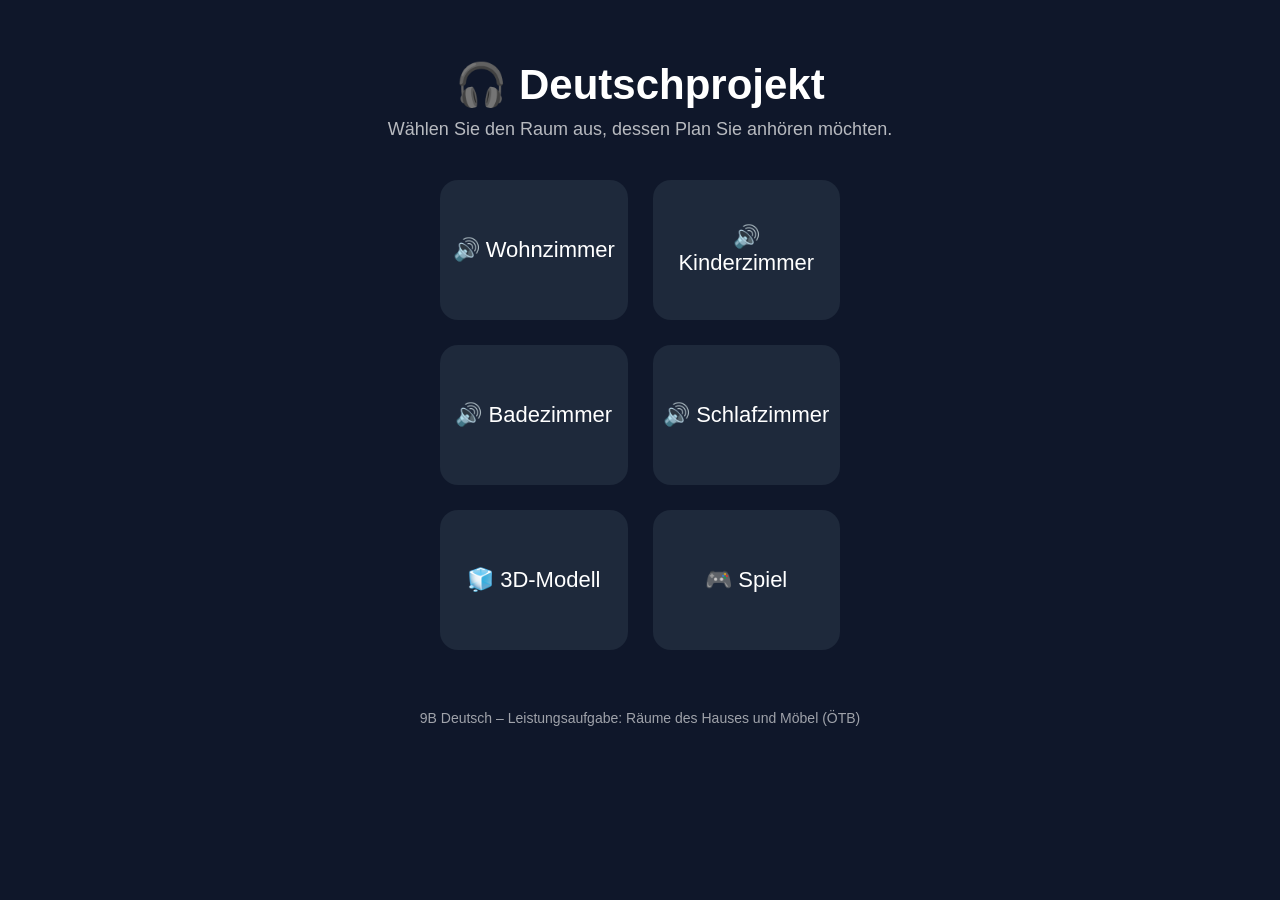
==== index.html @ bd449d9f "Update index.html" ====
<!DOCTYPE html>
<html lang="en">
<head>
  <meta charset="UTF-8">
  <meta name="viewport" content="width=device-width, initial-scale=1.0">
  <title>Deutschprojekt</title>
  <link rel="stylesheet" href="./style.css">
</head>
<body>
  <h1>🎧 Deutschprojekt</h1>
  <p>Wählen Sie den Raum aus, dessen Plan Sie anhören möchten.</p>

  <div class="grid">
    <a href="page1.html">🔊 Wohnzimmer</a>
    <a href="page2.html">🔊 Kinderzimmer</a>
    <a href="page3.html">🔊 Badezimmer</a>
    <a href="page4.html">🔊 Schlafzimmer</a>

    <!-- YENİ BUTONLAR -->
    <a href="#" target="_blank">🧊 3D-Modell</a>
    <a href="#" target="_blank">🎮 Spiel</a>
  </div>

  <footer class="footer">
    9B Deutsch – Leistungsaufgabe: Räume des Hauses und Möbel (ÖTB)
  </footer>
</body>
</html>
---- style.css ----
/* Genel ayarlar */
* {
  box-sizing: border-box;
  margin: 0;
  padding: 0;
}

body {
  background: #0f172a;
  color: white;
  font-family: Arial, Helvetica, sans-serif;
  text-align: center;
  padding: 20px;
  min-height: 100vh;
}

/* Başlık */
h1 {
  font-size: 42px;
  margin-top: 40px;
}

p {
  opacity: 0.7;
  font-size: 18px;
  margin-top: 10px;
}

/* Buton grid */
.grid {
  display: grid;
  grid-template-columns: repeat(2, 1fr);
  gap: 25px;
  max-width: 400px;
  margin: 40px auto;
}

/* Buton tasarımı */
.grid a {
  display: flex;
  align-items: center;
  justify-content: center;
  text-align: center;
  min-height: 140px;
  background: #1e293b;
  padding: 40px 10px;
  text-decoration: none;
  color: white;
  border-radius: 18px;
  font-size: 22px;
  transition: 0.3s;
}

.grid a:hover {
  background: #38bdf8;
  transform: scale(1.05);
}

/* Alt yazı */
.footer {
  margin-top: 60px;
  opacity: 0.6;
  font-size: 14px;
}

/* 📱 MOBİL TASARIM */
@media (max-width: 600px) {
  h1 {
    font-size: 32px;
    margin-top: 24px;
  }

  p {
    font-size: 16px;
  }

  .grid {
    grid-template-columns: 1fr;
    max-width: 300px;
    gap: 16px;
    margin: 28px auto;
  }

  .grid a {
    font-size: 20px;
    padding: 30px 10px;
    min-height: 100px;
    border-radius: 14px;
  }

  .footer {
    margin-top: 40px;
    font-size: 13px;
  }
}
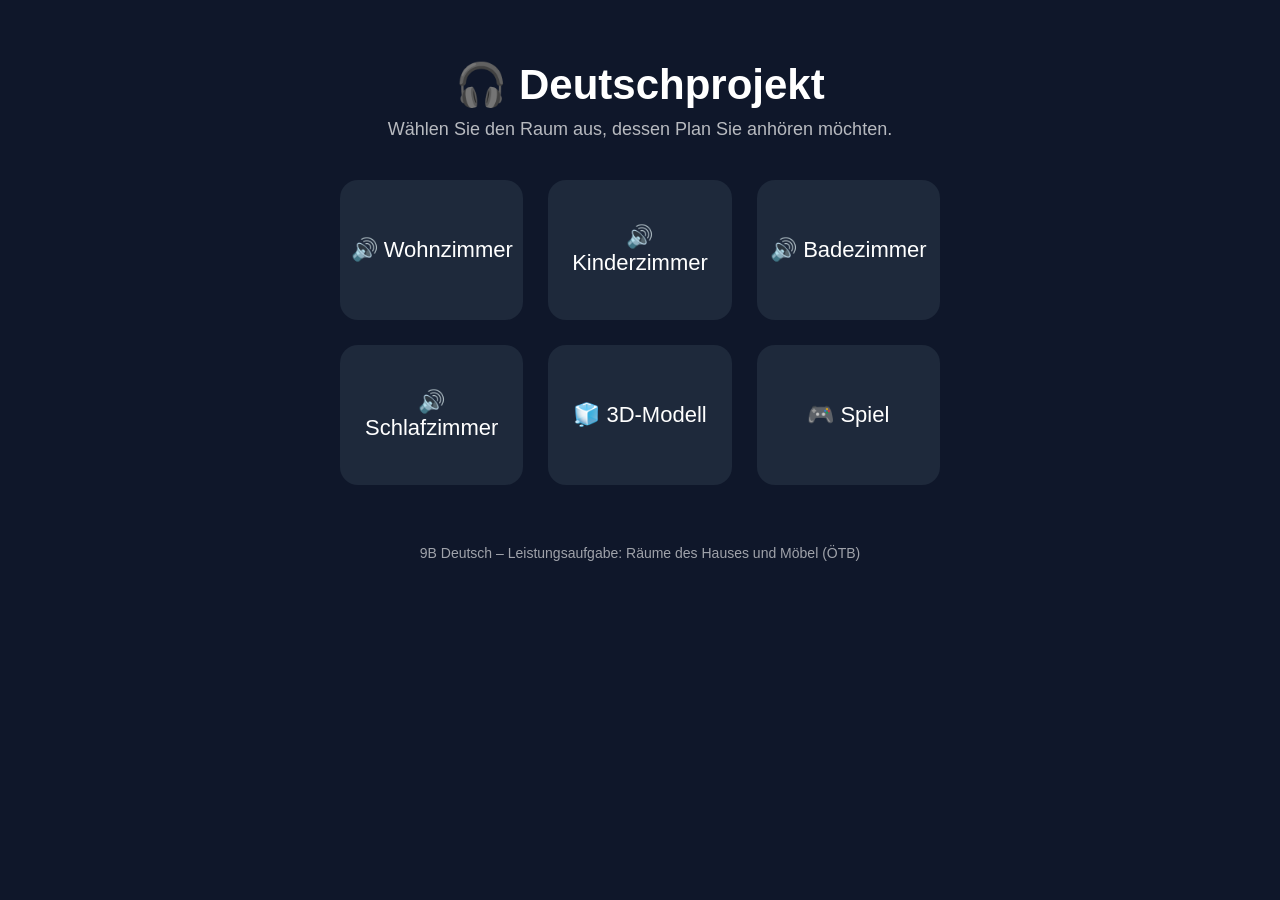
==== commit 42e2ac42: "Update index.html ll" ====
--- a/index.html
+++ b/index.html
@@ -15,7 +15,7 @@
     <a href="page2.html">🔊 Kinderzimmer</a>
     <a href="page3.html">🔊 Badezimmer</a>
     <a href="page4.html">🔊 Schlafzimmer</a>
-
+  <!-- YENİ BUTONLAR -->
     <!-- YENİ BUTONLAR -->
     <a href="#" target="_blank">🧊 3D-Modell</a>
     <a href="#" target="_blank">🎮 Spiel</a>
--- a/style.css
+++ b/style.css
@@ -29,9 +29,9 @@
 /* Buton grid */
 .grid {
   display: grid;
-  grid-template-columns: repeat(2, 1fr);
+  grid-template-columns: repeat(3, 1fr); /* 3 sütun */
   gap: 25px;
-  max-width: 400px;
+  max-width: 600px;
   margin: 40px auto;
 }
 
@@ -75,7 +75,7 @@
   }
 
   .grid {
-    grid-template-columns: 1fr;
+    grid-template-columns: 1fr; /* mobilde tek sütun */
     max-width: 300px;
     gap: 16px;
     margin: 28px auto;
@@ -92,4 +92,4 @@
     margin-top: 40px;
     font-size: 13px;
   }
-}+}
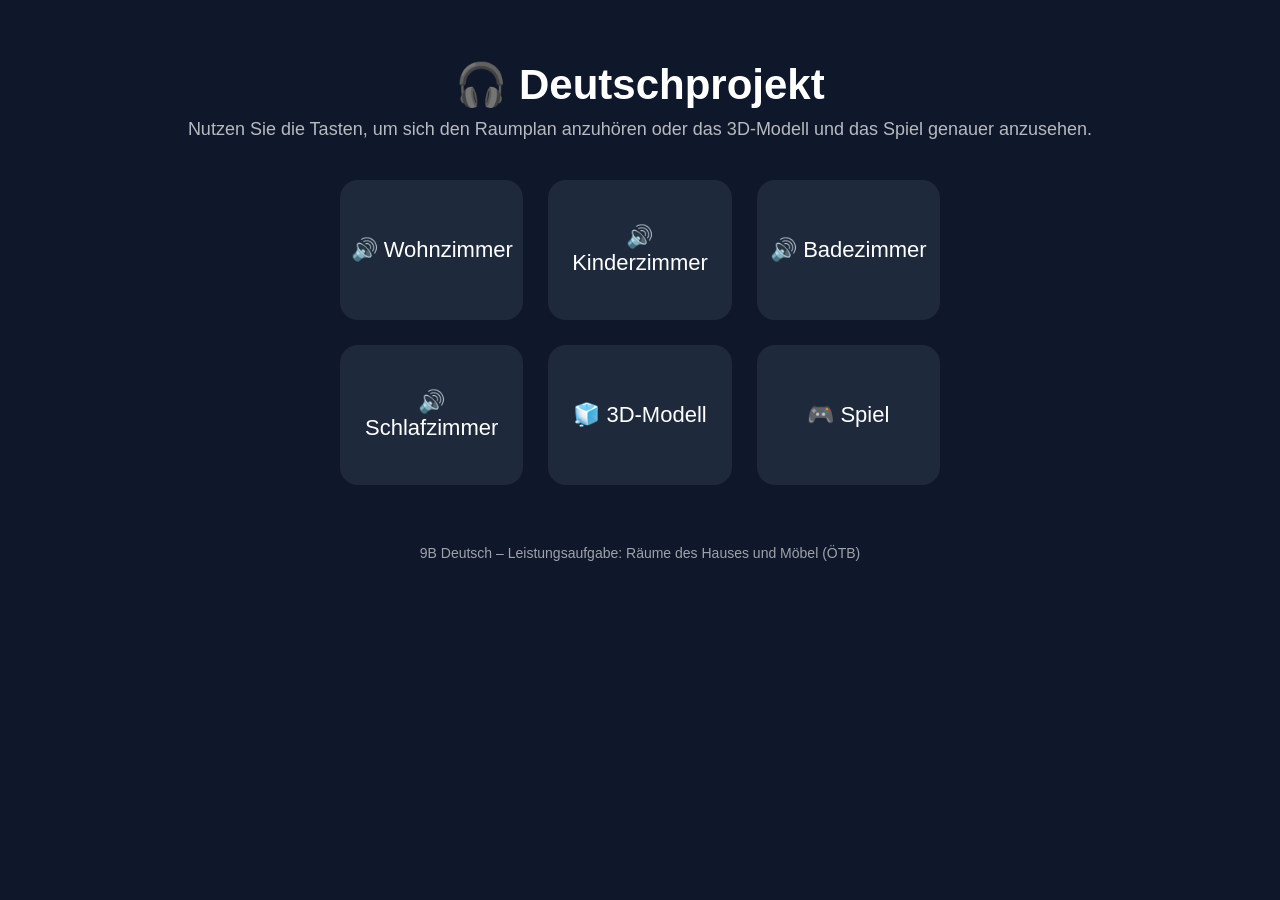
==== commit dfc9b079: "Update index.html" ====
--- a/index.html
+++ b/index.html
@@ -8,7 +8,7 @@
 </head>
 <body>
   <h1>🎧 Deutschprojekt</h1>
-  <p>Wählen Sie den Raum aus, dessen Plan Sie anhören möchten.</p>
+  <p>Nutzen Sie die Tasten, um sich den Raumplan anzuhören oder das 3D-Modell und das Spiel genauer anzusehen.</p>
 
   <div class="grid">
     <a href="page1.html">🔊 Wohnzimmer</a>
@@ -17,8 +17,8 @@
     <a href="page4.html">🔊 Schlafzimmer</a>
   <!-- YENİ BUTONLAR -->
     <!-- YENİ BUTONLAR -->
-    <a href="#" target="_blank">🧊 3D-Modell</a>
-    <a href="#" target="_blank">🎮 Spiel</a>
+  <a href="">🧊 3D-Modell</a>
+  <a href="https://cursorrun.my.canva.site/ads-z-uygulama">🎮 Spiel</a>
   </div>
 
   <footer class="footer">
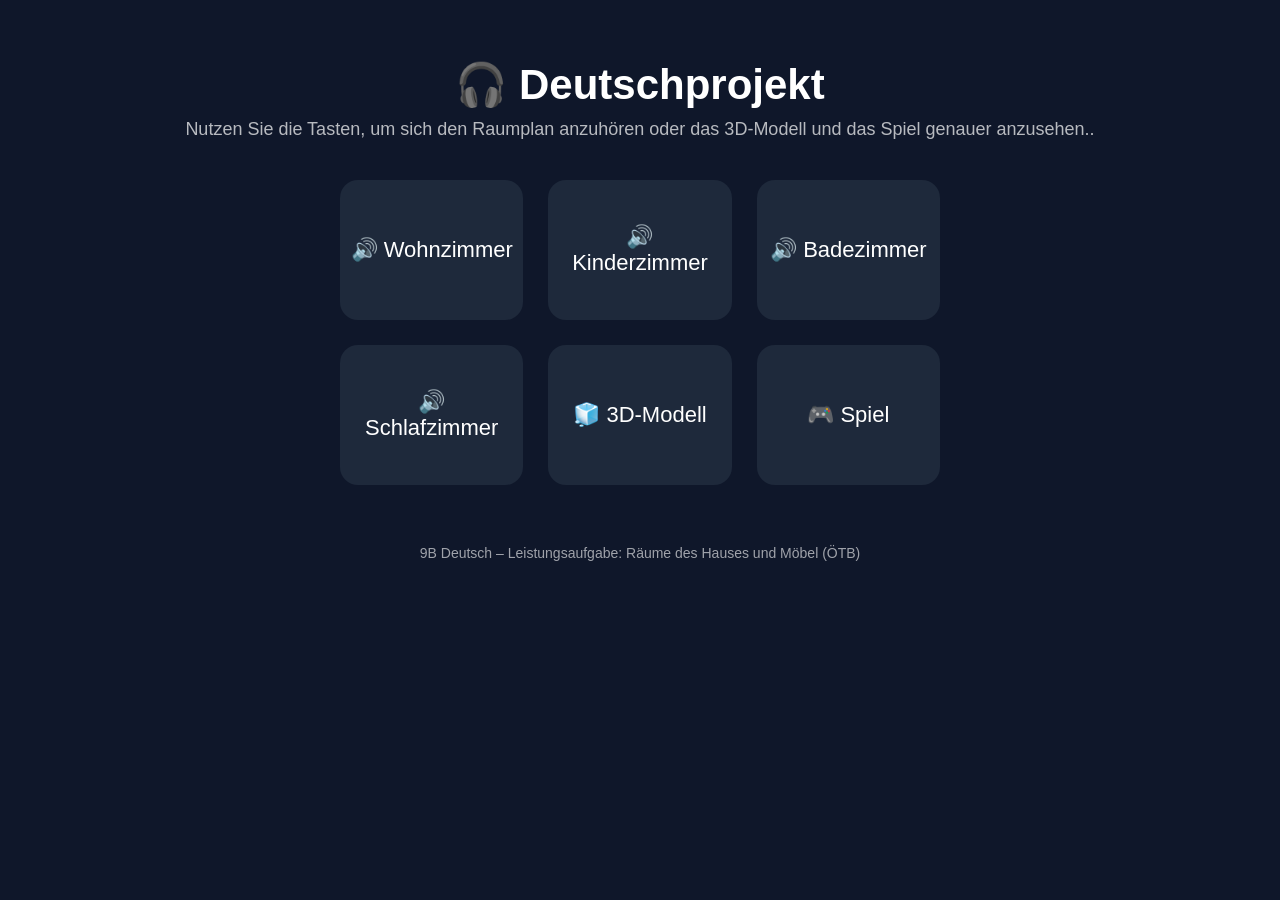
==== commit 604feee8: "Update index.html a" ====
--- a/index.html
+++ b/index.html
@@ -8,16 +8,16 @@
 </head>
 <body>
   <h1>🎧 Deutschprojekt</h1>
-  <p>Nutzen Sie die Tasten, um sich den Raumplan anzuhören oder das 3D-Modell und das Spiel genauer anzusehen.</p>
+  <p>Nutzen Sie die Tasten, um sich den Raumplan anzuhören oder das 3D-Modell und das Spiel genauer anzusehen..</p>
 
   <div class="grid">
     <a href="page1.html">🔊 Wohnzimmer</a>
     <a href="page2.html">🔊 Kinderzimmer</a>
     <a href="page3.html">🔊 Badezimmer</a>
     <a href="page4.html">🔊 Schlafzimmer</a>
-  <!-- YENİ BUTONLAR -->
-    <!-- YENİ BUTONLAR -->
-  <a href="">🧊 3D-Modell</a>
+  <!-- YENİ BUTONLAR --> <!-- YENİ BUTONLAR -->
+    <!-- YENİ BUTONLAR --> <!-- YENİ BUTONLAR -->
+  <a href="https://sketchfab.com/models/89ca8753c806479f863cef5f2e40031a/embed?autostart=1&ui_hint=0">🧊 3D-Modell</a>
   <a href="https://cursorrun.my.canva.site/ads-z-uygulama">🎮 Spiel</a>
   </div>
 
